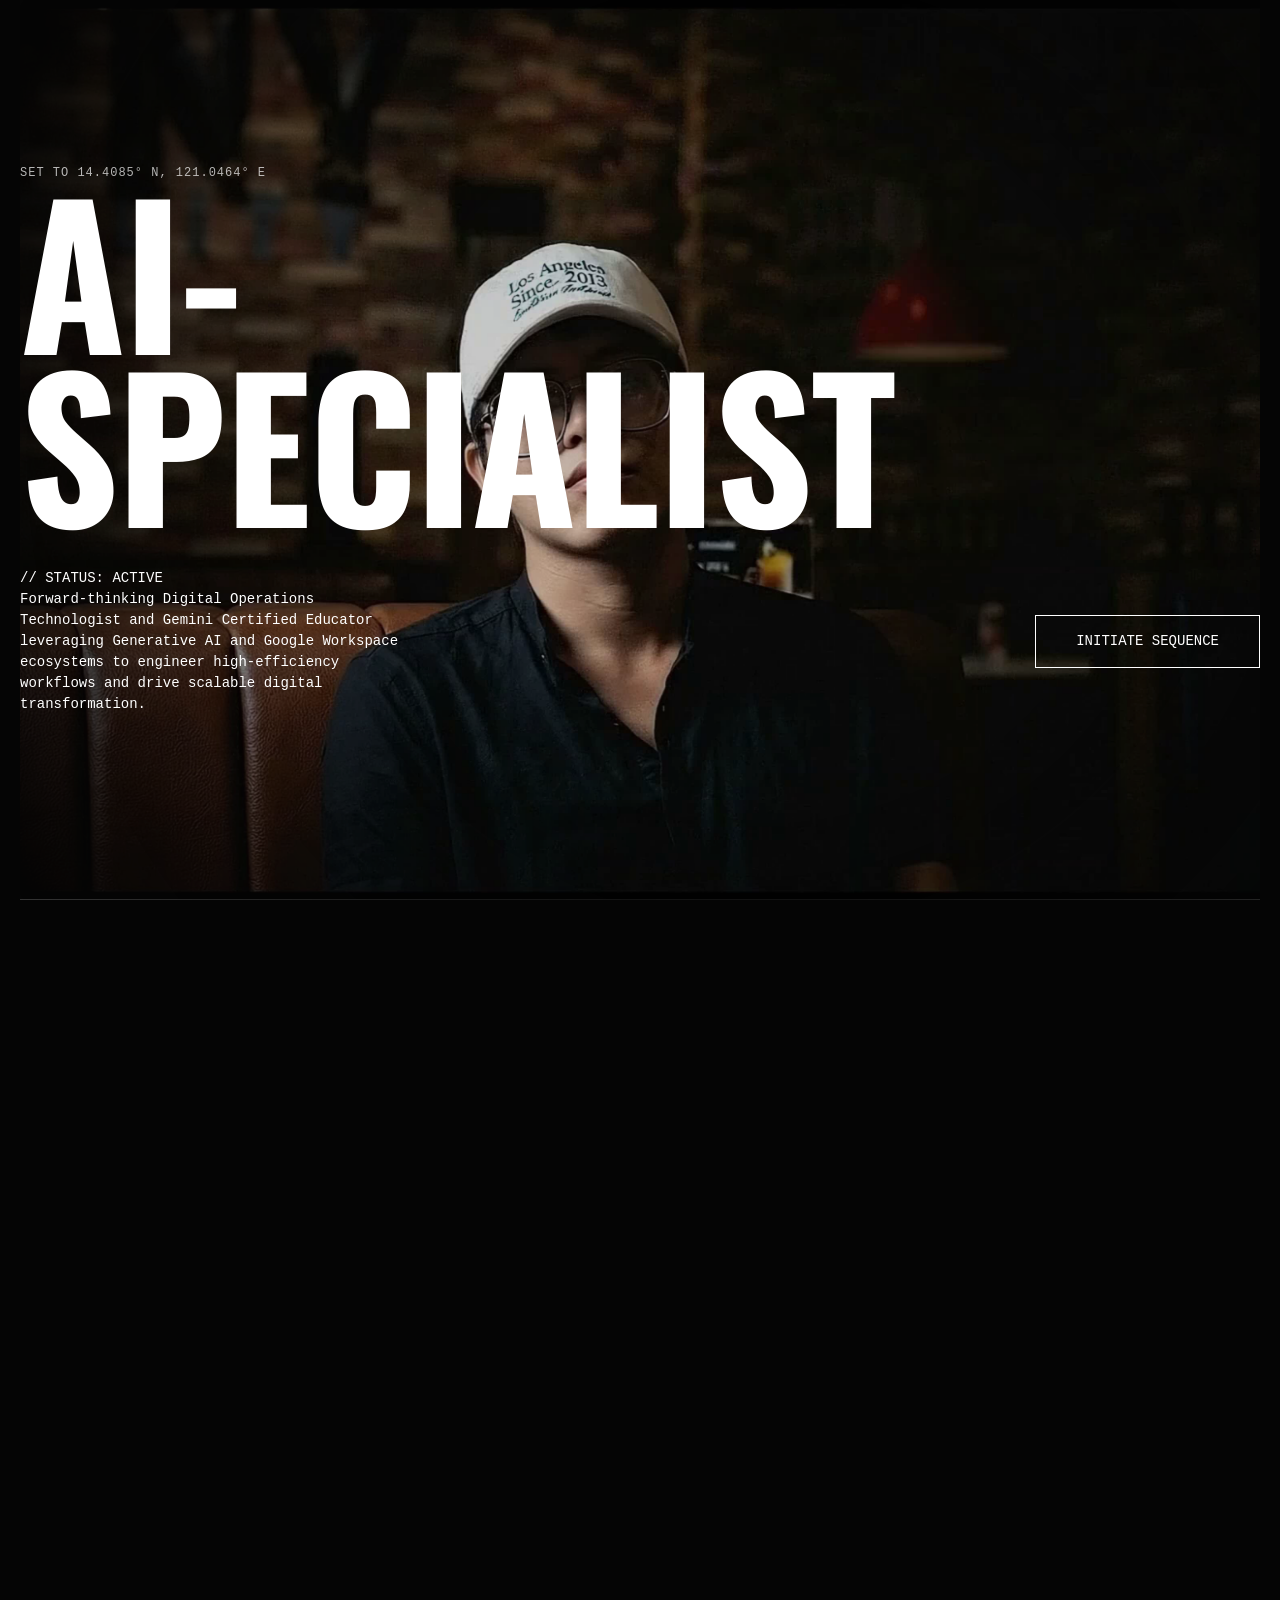
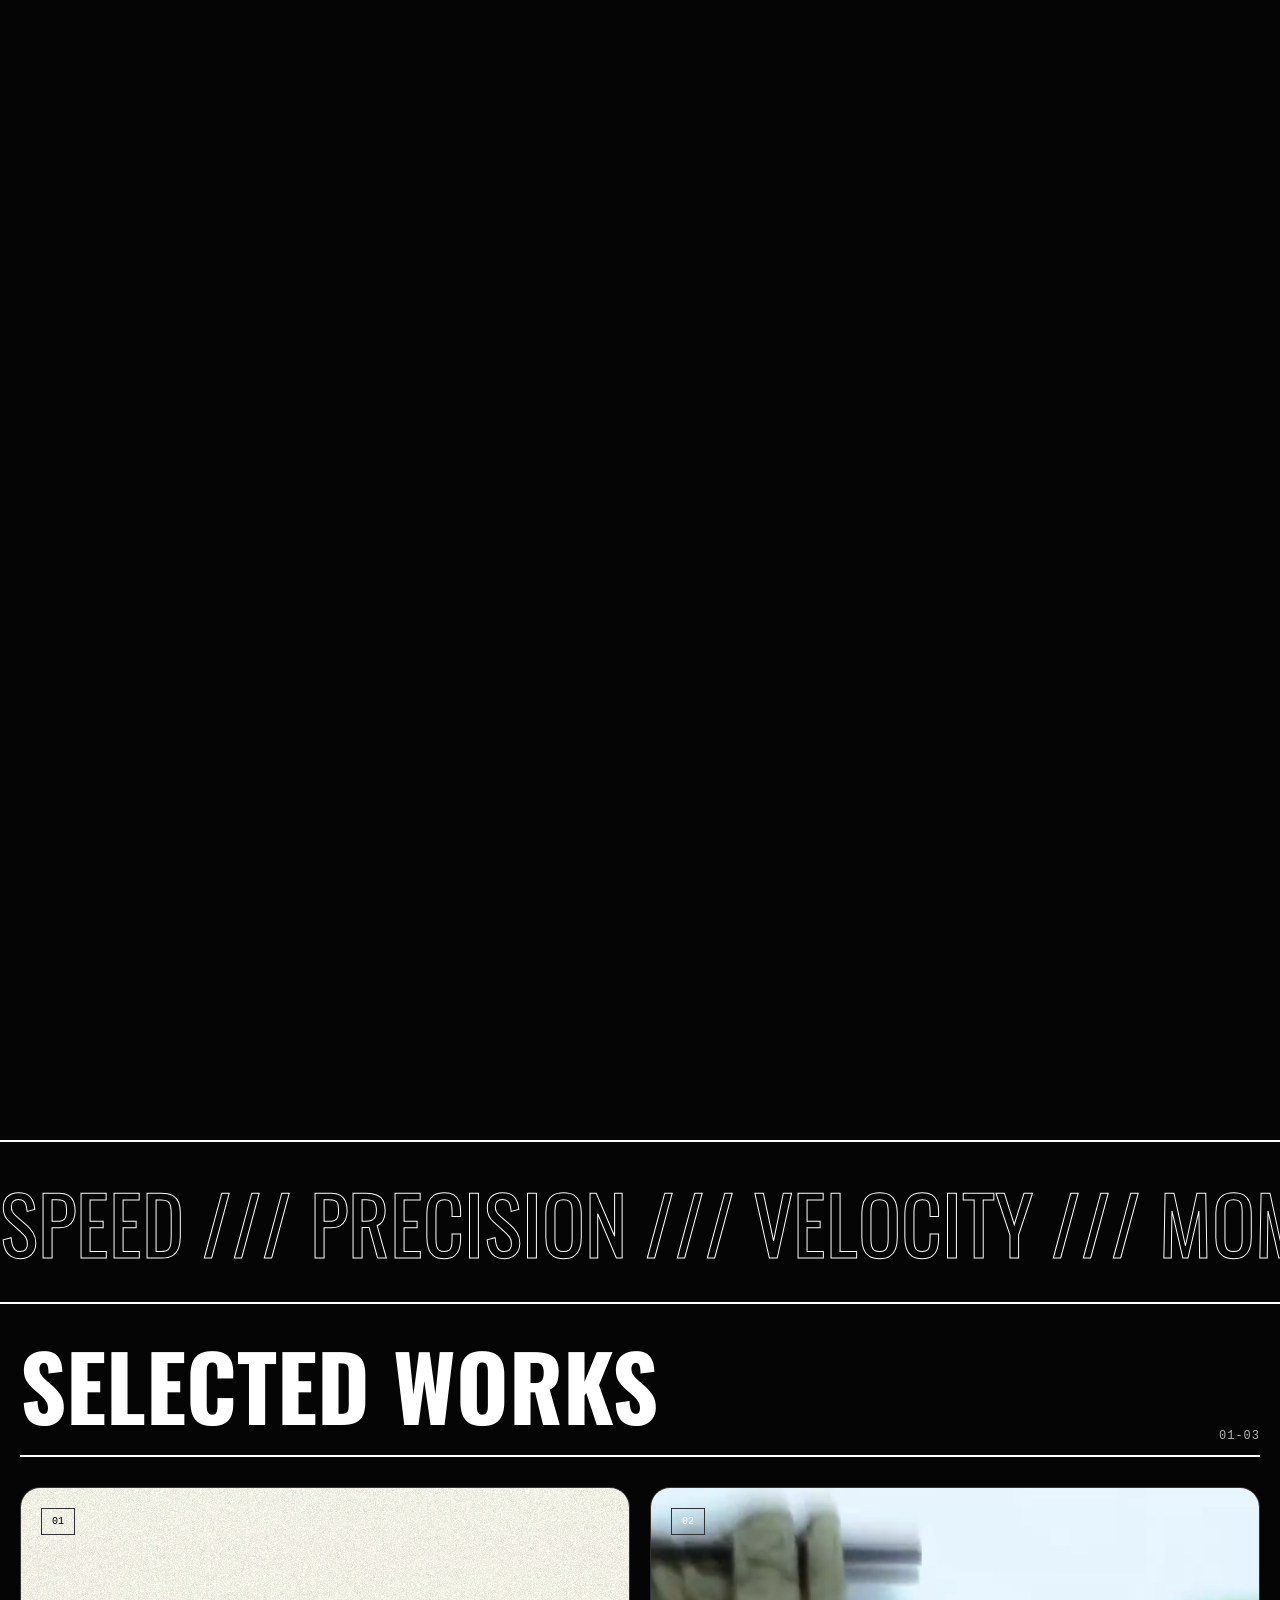
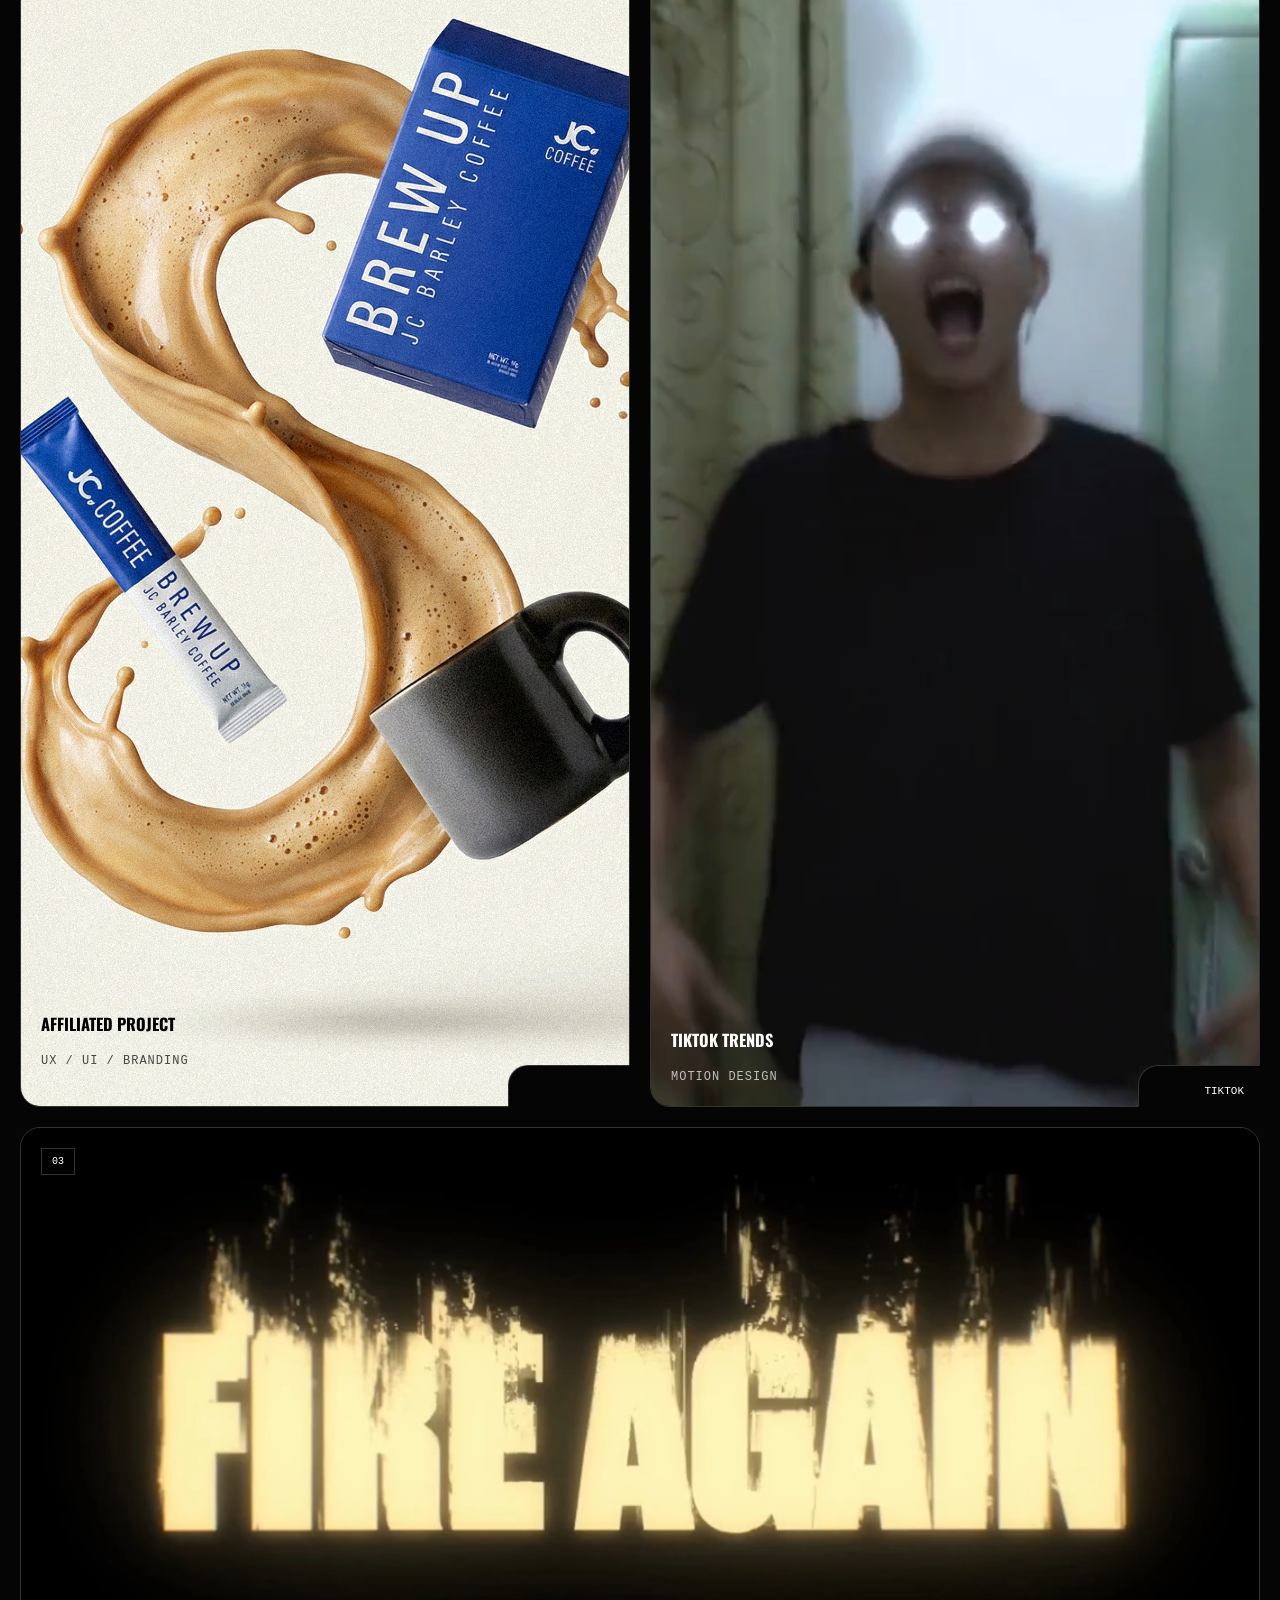
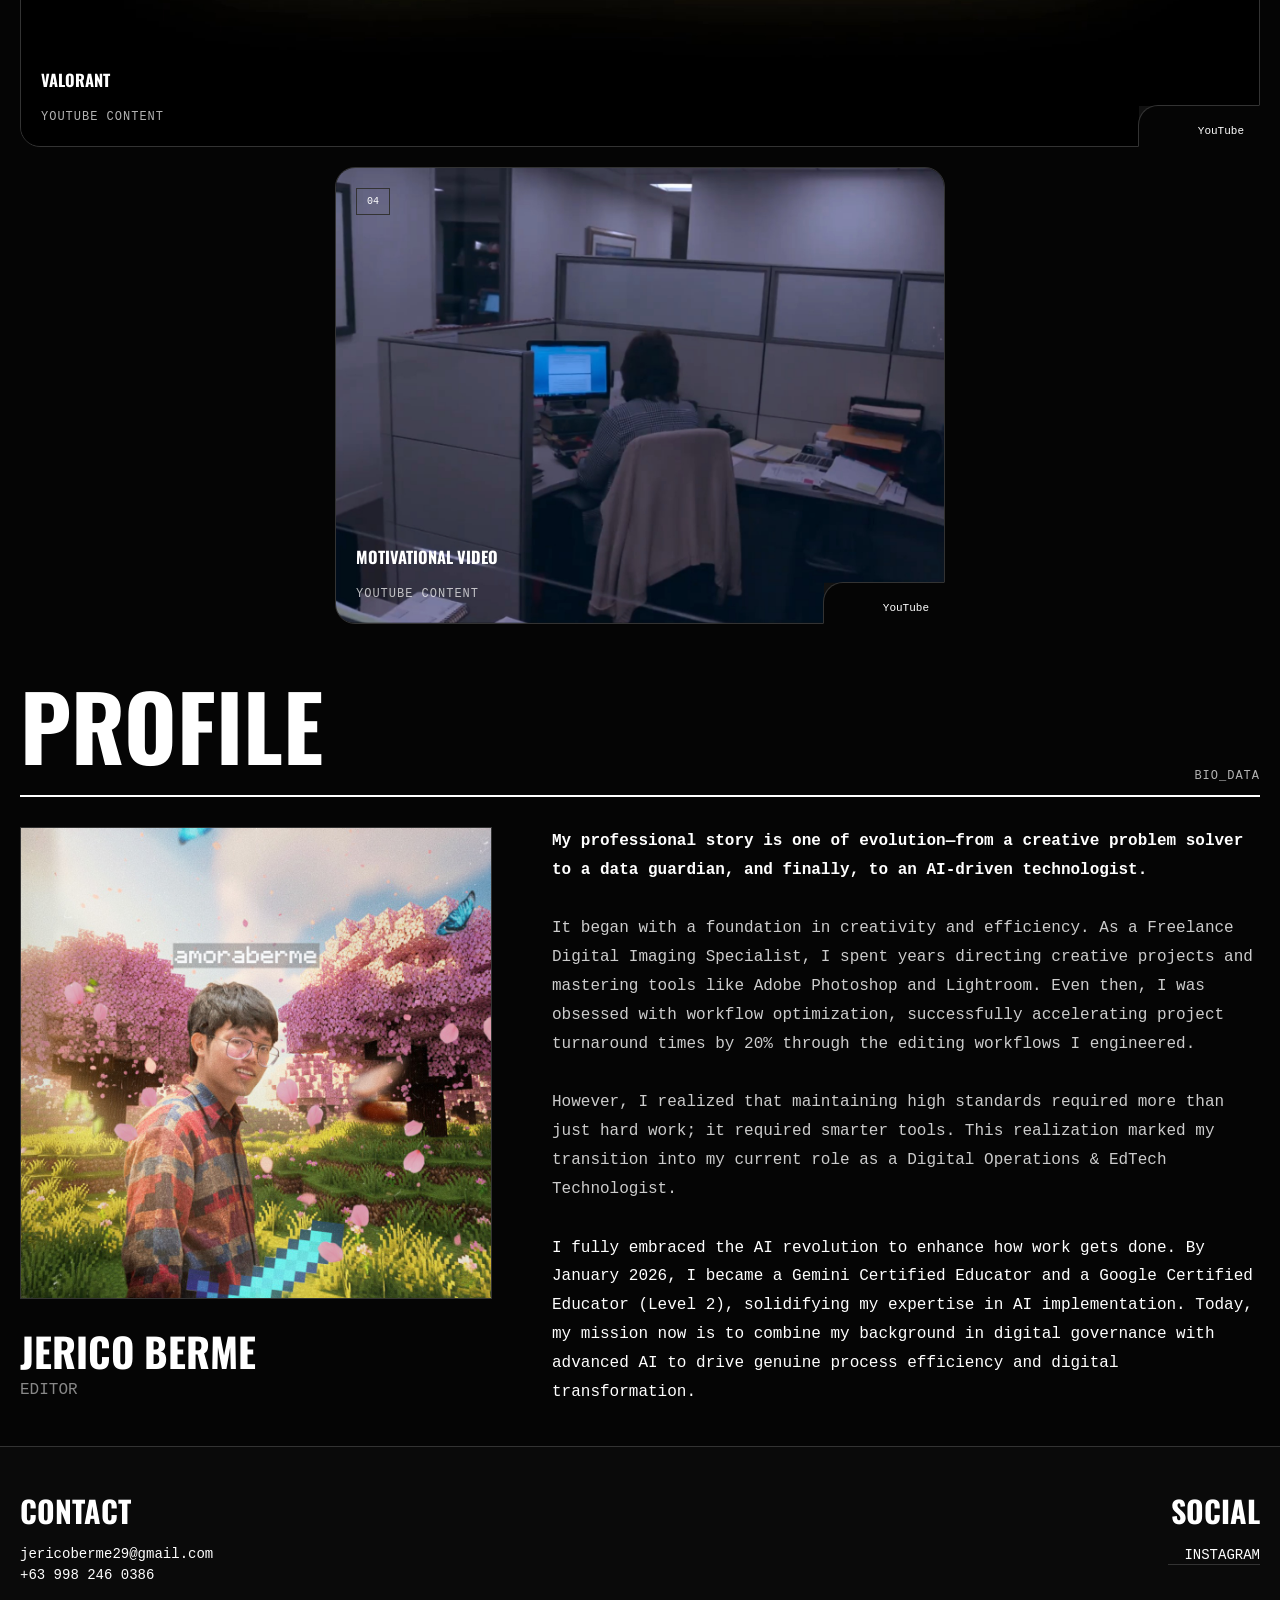
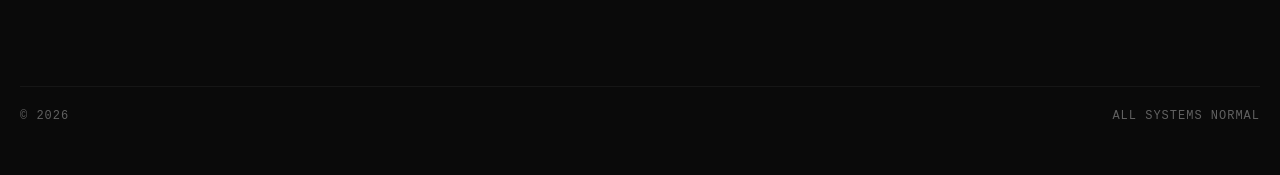
==== index.html @ cd76d148 "Initial commit" ====
<!DOCTYPE html>
<html lang="en">

<head>
    <meta charset="UTF-8">
    <meta name="viewport" content="width=device-width, initial-scale=1.0">
    <title>JERICO BERME - AI SPECIALIST</title>
    <style>
        :root {
            --color-void: #050505;
            --color-stark: #FFFFFF;
            --color-volt: #FFFFFF;

            --font-headline: 'Oswald', 'Impact', sans-serif;
            --font-data: 'Courier New', monospace;

            --spacing-unit: 20px;
        }

        /* RESET & BASE */
        * {
            box-sizing: border-box;
            margin: 0;
            padding: 0;
            cursor: crosshair !important;
            /* GLOBAL CROSSHAIR RULES */
        }

        body {
            background-color: var(--color-void);
            color: var(--color-stark);
            font-family: var(--font-data);
            font-size: 14px;
            line-height: 1.5;
            overflow-x: hidden;
            -webkit-font-smoothing: antialiased;
        }

        /* 
        ------------------------------------------------------------------
        // TYPOGRAPHY
        ------------------------------------------------------------------
        */
        h1,
        h2,
        h3,
        h4,
        h5,
        h6,
        .headline {
            font-family: var(--font-headline);
            text-transform: uppercase;
            line-height: 0.9;
            margin-bottom: var(--spacing-unit);
            font-weight: 700;
        }

        .mega-title {
            font-size: clamp(60px, 15vw, 200px);
            word-break: break-all;
            letter-spacing: -2px;
        }

        .section-header {
            font-size: clamp(30px, 5vw, 60px);
            border-bottom: 2px solid var(--color-stark);
            padding-bottom: 10px;
            margin-bottom: 30px;
            display: flex;
            justify-content: space-between;
            align-items: flex-end;
        }

        .data-label {
            font-size: 12px;
            opacity: 0.7;
            text-transform: uppercase;
            letter-spacing: 1px;
        }

        /* 
        ------------------------------------------------------------------
        // LAYOUT ARCHITECTURE
        ------------------------------------------------------------------
        */
        .container {
            max-width: 1400px;
            margin: 0 auto;
            padding: 0 var(--spacing-unit);
        }

        /* VERTICAL FEED */
        main {
            display: flex;
            flex-direction: column;
            gap: 40px;
            /* Reduced from 100px then 60px */
            padding-top: 40px;
            /* Reduced from 100px then 60px */
            padding-bottom: 40px;
            /* Reduced from 100px then 60px */
        }

        /* HERO SECTION */
        .hero {
            min-height: 80vh;
            display: flex;
            flex-direction: column;
            justify-content: flex-end;
            border-bottom: 1px solid #333;
            padding-bottom: var(--spacing-unit);
        }

        /* MARQUEE BANNER - INFINITE SCROLL */
        .marquee-container {
            width: 100%;
            overflow: hidden;
            border-top: 2px solid var(--color-stark);
            border-bottom: 2px solid var(--color-stark);
            background: var(--color-void);
            padding: 20px 0;
            white-space: nowrap;
        }

        .marquee-content {
            display: inline-block;
            animation: scroll-left 20s linear infinite;
        }

        .marquee-item {
            font-family: var(--font-headline);
            font-size: 80px;
            /* margin-right: 50px; Removed to fix spacing */
            margin-right: 0;
            color: transparent;
            -webkit-text-stroke: 1px var(--color-stark);
            transition: all 0.3s ease;
        }

        .marquee-container:hover .marquee-item {
            color: var(--color-volt);
            -webkit-text-stroke: 1px var(--color-volt);
        }

        @keyframes scroll-left {
            0% {
                transform: translateX(0);
            }

            100% {
                transform: translateX(-50%);
            }
        }

        /* BENTO GRID / MASONRY - TECH TAB UPDATE */
        .grid-section {
            display: grid;
            grid-template-columns: repeat(auto-fit, minmax(300px, 1fr));
            gap: 20px;
        }

        .grid-item {
            position: relative;
            background: #111;
            /* Main Border needs to be masked, so we might need a different approach or just accept the patch covers it */
            border: 1px solid #333;
            border-radius: 20px 20px 0 20px;
            /* TL, TR, BL, BR-Square? No, BR is where the cut is. */
            /* We leave BR square-ish because the patch will sit there. 
               Actually, if we radius the other 3, BR remains 0 (sharp).
            */
            transition: all 0.3s cubic-bezier(0.165, 0.84, 0.44, 1);
            overflow: visible;
            /* Must be visible for the tab patch if it extends or z-indexing */
            aspect-ratio: 1 / 1;
            display: flex;
            flex-direction: column;
        }

        /* THE CUT-OUT PATCH */
        .grid-item::after {
            content: '';
            position: absolute;
            bottom: -1px;
            right: -1px;
            width: 120px;
            /* Width of the cut-out */
            height: 40px;
            /* Height of the cut-out */
            background: var(--color-void);
            /* Matches Page BG */

            /* The Border logic to close the shape */
            border-top: 1px solid #333;
            border-left: 1px solid #333;
            border-bottom: 1px solid transparent;
            /* Hide bottom border of patch */
            border-right: 1px solid transparent;
            /* Hide right border of patch */

            border-radius: 20px 0 0 0;
            /* Curve the inner corner */
            z-index: 10;
            transition: border-color 0.3s ease;
            pointer-events: none;
            /* Let clicks pass through if needed, though labels are on top */
        }

        .grid-item.tall {
            aspect-ratio: 1 / 2;
            grid-row: span 2;
        }

        .grid-item.wide {
            grid-column: span 2;
            aspect-ratio: 2 / 1;
        }

        .grid-item-content {
            flex: 1;
            display: flex;
            flex-direction: column;
            justify-content: space-between;
            padding: 20px;
            z-index: 5;
            position: relative;
            /* Above the placeholder */
        }

        /* We need to move the date/category INTO the tab area */
        .grid-item .meta-tab {
            position: absolute;
            bottom: 5px;
            right: 5px;
            z-index: 20;
            /* Above the patch */
            font-size: 12px;
            color: var(--color-volt);
            background: var(--color-volt);
            color: #000;
            padding: 2px 10px;
            font-weight: bold;
            text-transform: uppercase;
        }

        /* Actually, user wants "framed". Let's put the text inside the black void space */
        .grid-item .tab-label {
            position: absolute;
            bottom: 8px;
            right: 15px;
            z-index: 11;
            /* Above patch */
            font-size: 11px;
            color: var(--color-stark);
            text-align: right;
        }

        /* Highlight specific labels */
        .grid-item:hover .tab-label {
            color: var(--color-volt);
        }

        /* Placeholder for images */
        .placeholder-img {
            position: absolute;
            top: 0;
            left: 0;
            width: 100%;
            height: 100%;
            background-color: #111;
            transition: transform 0.5s ease;
            z-index: 1;
            border-radius: 19px 19px 0 19px;
            /* Match container minus border width approx */
            /* We need to clip the image so it doesn't show under the patch */
            clip-path: polygon(0 0,
                    100% 0,
                    100% calc(100% - 40px),
                    calc(100% - 120px) calc(100% - 40px),
                    calc(100% - 120px) 100%,
                    0 100%);
        }

        /* 
        ------------------------------------------------------------------
        // INTERACTION PHYSICS
        ------------------------------------------------------------------
        */
        .grid-item:hover {
            border-color: var(--color-volt);
            transform: translateY(-4px);
            box-shadow: 0 10px 30px -10px rgba(0, 0, 0, 0.5);
            /* Shadow for lift */
        }

        /* ALSO Highlight the Patch Border */
        .grid-item:hover::after {
            border-top-color: var(--color-volt);
            border-left-color: var(--color-volt);
        }

        .grid-item:hover .placeholder-img {
            transform: scale(1.02);
        }

        .grid-item:hover .item-title {
            color: var(--color-volt);
        }

        /* SLIDESHOW ANIMATION */
        .slideshow-container {
            position: absolute;
            top: 0;
            left: 0;
            width: 100%;
            height: 100%;
            border-radius: 19px 19px 0 19px;
            overflow: hidden;
            z-index: 1;
        }

        .slide-img {
            position: absolute;
            top: 0;
            left: 0;
            width: 100%;
            height: 100%;
            object-fit: cover;
            opacity: 0;
            transition: opacity 0.3s ease;
        }

        /* Default state: First image visible */
        .slide-img:nth-child(1) {
            opacity: 1;
        }

        /* Hover: Trigger animation */
        .grid-item:hover .slide-img {
            animation: cycle-3 3s infinite;
        }

        /* Staggered animation delays handled by keyframes logic directly or delays */
        /* Actually, simpler to just animate opacity based on keyframes for each child */

        .grid-item:hover .slide-img:nth-child(1) {
            animation-name: cycle-1;
        }

        .grid-item:hover .slide-img:nth-child(2) {
            animation-name: cycle-2;
        }

        .grid-item:hover .slide-img:nth-child(3) {
            animation-name: cycle-3;
        }

        @keyframes cycle-1 {

            0%,
            33% {
                opacity: 1;
            }

            33.1%,
            100% {
                opacity: 0;
            }
        }

        @keyframes cycle-2 {

            0%,
            33% {
                opacity: 0;
            }

            33.1%,
            66% {
                opacity: 1;
            }

            66.1%,
            100% {
                opacity: 0;
            }
        }

        @keyframes cycle-3 {

            0%,
            66% {
                opacity: 0;
            }

            66.1%,
            100% {
                opacity: 1;
            }
        }

        /* Dark Text Override for Light Images */
        .text-dark .item-title,
        .text-dark .data-label,
        .text-dark .meta-tag,
        .text-dark .tab-label {
            color: #000000 !important;
        }

        /* CARD MEDIA QUERIES */
        #hero-sequence {
            position: absolute;
            top: 0;
            left: 0;
            width: 100%;
            height: 100%;
            z-index: 1;
            /* Background Layer */

            pointer-events: none;

            /* Feathering / Masking */
            /* Restored to blend edges into the void */
            mask-image: radial-gradient(circle at 60% 50%, black 40%, transparent 100%);
            -webkit-mask-image: radial-gradient(circle at 60% 50%, black 40%, transparent 100%);

            opacity: 0.8;
            /* Slight transparency for text contrast */
        }

        /* VIDEO PREVIEW (For Kinetic Cards) */
        .video-preview {
            position: absolute;
            top: 0;
            left: 0;
            width: 100%;
            height: 100%;
            object-fit: cover;
            border-radius: 19px 19px 0 19px;
            /* Match container minus border */
            clip-path: polygon(0 0,
                    100% 0,
                    100% calc(100% - 40px),
                    calc(100% - 120px) calc(100% - 40px),
                    calc(100% - 120px) 100%,
                    0 100%);
            transition: transform 0.5s ease;
            z-index: 1;
        }

        .anim-gif {
            opacity: 0;
            transition: opacity 0.3s ease;
            z-index: 2;
            /* Above static */
        }

        .grid-item:hover .anim-gif {
            opacity: 1;
        }

        /* Ensure the images scale like the placeholders did */
        .grid-item:hover .video-preview {
            transform: scale(1.02);
        }

        /* KINETIC TAB (Grid Link) */
        .kinetic-tab {
            position: absolute;
            bottom: 8px;
            right: 15px;
            z-index: 20;
            display: flex;
            flex-direction: column;
            height: 13px;
            /* Matches font-size roughly */
            overflow: hidden;
            text-decoration: none;
            color: var(--color-stark);
            text-align: right;
            font-size: 11px;
            cursor: pointer;
        }

        .kinetic-tab span {
            display: block;
            line-height: 13px;
            transition: transform 0.3s cubic-bezier(0.19, 1, 0.22, 1);
        }

        .kinetic-tab:hover span {
            transform: translateY(-100%);
        }

        .kinetic-tab span:nth-child(2) {
            color: var(--color-volt);
        }

        /* BUTTONS */
        .btn {
            display: inline-block;
            background: transparent;
            border: 1px solid var(--color-stark);
            color: var(--color-stark);
            padding: 15px 40px;
            font-family: var(--font-data);
            text-transform: uppercase;
            text-decoration: none;
            transition: all 0.2s ease;
            position: relative;
            overflow: hidden;
        }

        .btn:hover {
            background: var(--color-volt);
            color: var(--color-void);
            border-color: var(--color-volt);
            box-shadow: 0 0 15px var(--color-volt);
        }

        /* UTILS */
        .flex-between {
            display: flex;
            justify-content: space-between;
            align-items: center;
        }

        /* KINETIC LINK (ROLLING TEXT) */
        .kinetic-link {
            display: inline-flex;
            flex-direction: column;
            height: 20px;
            /* Adjust to match font-size line-height approx */
            overflow: hidden;
            text-decoration: none;
            color: inherit;
            vertical-align: bottom;
            border-bottom: 1px solid #333;
        }

        .kinetic-link span {
            display: block;
            transition: transform 0.3s cubic-bezier(0.19, 1, 0.22, 1);
            line-height: 20px;
            /* Match container height */
        }

        .kinetic-link:hover span {
            transform: translateY(-100%);
        }

        .kinetic-link:hover {
            border-color: var(--color-volt);
        }

        .meta-tag {
            border: 1px solid #333;
            padding: 5px 10px;
            font-size: 10px;
        }

        /* MOBILE OPTIMIZATIONS */
        @media (max-width: 768px) {
            .mega-title {
                font-size: 15vw;
            }

            /* Stack Grid Items */
            .grid-section {
                grid-template-columns: 1fr;
                /* Force Single Column */
            }

            .grid-item.wide,
            .grid-item.tall {
                grid-column: span 1;
                grid-row: span 1;
                aspect-ratio: 1/1;
                /* Normalize aspect ratio */
            }

            /* Fix Grid Item 04 (Motivational Video) overrides for mobile */
            .grid-item[style*="grid-column: span 2"] {
                grid-column: span 1 !important;
                width: 100% !important;
                justify-self: stretch !important;
            }

            /* Stack Profile Section */
            .section-header+div {
                display: flex !important;
                flex-direction: column;
                gap: 40px !important;
            }

            .section-header+div>div {
                width: 100%;
            }

            /* Stack Footer */
            footer .flex-between {
                flex-direction: column;
                gap: 40px;
            }

            footer .flex-between>div {
                width: 100%;
                text-align: left !important;
            }
        }
    </style>
    <!-- Import Fonts via Google Fonts for "Oswald" to simulate impact-style -->
    <link rel="preconnect" href="https://fonts.googleapis.com">
    <link rel="preconnect" href="https://fonts.gstatic.com" crossorigin>
    <link href="https://fonts.googleapis.com/css2?family=Oswald:wght@500;700&display=swap" rel="stylesheet">
</head>

<body>

    <div class="container">
        <!-- HEADER REMOVED by user request -->

        <main style="padding-top: 0;">
            <div class="scroll-track" style="height: 300vh; position: relative;">
                <div class="sticky-hero"
                    style="position: sticky; top: 0; height: 100vh; width: 100%; overflow: hidden;">
                    <!-- CANVAS BACKGROUND -->
                    <canvas id="hero-sequence"></canvas>

                    <!-- HERO CONTENT (Overlay) -->
                    <!-- HERO CONTENT (Overlay) -->
                    <!-- Removed z-index from parent .hero to allow interleaving children with canvas -->
                    <section class="hero"
                        style="position: relative; height: 100%; display: flex; flex-direction: column; justify-content: center; pointer-events: none;">
                        <div class="data-label" style="pointer-events: auto; position: relative; z-index: 20;">SET TO
                            14.4085° N, 121.0464° E</div>
                        <h1 class="mega-title"
                            style="pointer-events: auto; position: relative; z-index: 10; color: var(--color-stark);">
                            AI-<br>
                            SPECIALIST
                        </h1>
                        <div class="flex-between"
                            style="margin-top: 20px; pointer-events: auto; position: relative; z-index: 20;">
                            <p style="max-width: 400px;">
                                // STATUS: ACTIVE<br>
                                Forward-thinking Digital Operations Technologist and Gemini Certified Educator
                                leveraging Generative AI and Google Workspace ecosystems to engineer high-efficiency
                                workflows and drive scalable digital transformation.
                            </p>
                            <a href="#" class="btn">Initiate Sequence</a>
                        </div>
                    </section>
                </div>
            </div>

            <!-- MARQUEE BANNER -->
        </main>
    </div>

    <!-- FULL WIDTH MARQUEE -->
    <div class="marquee-container">
        <div class="marquee-content">
            <span class="marquee-item">SPEED /// PRECISION /// VELOCITY /// MOMENTUM /// FORCE ///&nbsp;</span>
            <span class="marquee-item">SPEED /// PRECISION /// VELOCITY /// MOMENTUM /// FORCE ///&nbsp;</span>
        </div>
    </div>

    <div class="container" style="margin-top: 40px; margin-bottom: 40px;">
        <!-- BENTO GRID -->
        <section>
            <div class="section-header">
                <h2>SELECTED WORKS</h2>
                <span class="data-label">01-03</span>
            </div>

            <div class="grid-section">
                <!-- ITEM 1 -->
                <div class="grid-item tall text-dark">
                    <div class="slideshow-container">
                        <img src="images/Gemini_Generated_Image_p5yba7p5yba7p5yb.png" class="slide-img" alt="Slide 1">
                        <img src="images/asd.png" class="slide-img" alt="Slide 2">
                        <img src="images/adfsgd.png" class="slide-img" alt="Slide 3">
                    </div>

                    <div class="grid-item-content" style="z-index: 2; position: relative;">
                        <div class="flex-between">
                            <span class="meta-tag">01</span>
                            <!-- Moved Date to Tab Label -->
                        </div>
                        <div>
                            <h3 class="item-title">Affiliated Project</h3>
                            <p class="data-label">UX / UI / BRANDING</p>
                        </div>
                    </div>
                    <div class="tab-label" style="z-index: 2; position: relative;">2024</div>
                </div>

                <!-- ITEM 2 -->
                <div class="grid-item tall">
                    <!-- Video Preview Stack -->
                    <img src="images/tiktok-static.jpg" class="video-preview static-thumb" alt="TikTok Preview Static">
                    <img src="images/titookvid-ezgif.com-video-to-webp-converter.webp" class="video-preview anim-gif"
                        alt="TikTok Preview Animated">

                    <div class="grid-item-content">
                        <div class="flex-between">
                            <span class="meta-tag">02</span>
                        </div>
                        <div>
                            <h3 class="item-title">TIKTOK TRENDS</h3>
                            <p class="data-label">MOTION DESIGN</p>
                        </div>
                    </div>
                    <a href="https://www.tiktok.com/@amorvisuals" class="kinetic-tab" target="_blank">
                        <span>TIKTOK</span>
                        <span>@amorvisuals</span>
                    </a>
                </div>

                <!-- ITEM 3 (VALORANT - WIDE) -->
                <div class="grid-item wide">
                    <!-- Video Preview Stack -->
                    <img src="images/valorant-static.jpg" class="video-preview static-thumb" alt="Valorant Static">
                    <img src="images/FireAgain-ezgif.com-video-to-webp-converter.webp" class="video-preview anim-gif"
                        alt="Valorant Animated">

                    <div class="grid-item-content">
                        <div class="flex-between">
                            <span class="meta-tag">03</span>
                        </div>
                        <div>
                            <h3 class="item-title">VALORANT</h3>
                            <p class="data-label">YouTube Content</p>
                        </div>
                    </div>
                    <a href="https://youtube.com/@amorvisual" class="kinetic-tab" target="_blank">
                        <span>YouTube</span>
                        <span>@amorvisual</span>
                    </a>
                </div>

                <!-- ITEM 4 (TUSOAD - STANDARD 430x322) -->
                <div class="grid-item"
                    style="aspect-ratio: 430/322; grid-column: span 2; justify-self: center; width: calc(50% - 10px);">
                    <!-- Video Preview Stack -->
                    <img src="images/tusoad-static.jpg" class="video-preview static-thumb" alt="TUSOAD Static">
                    <img src="images/TUSOAD-ezgif.com-video-to-webp-converter.webp" class="video-preview anim-gif"
                        alt="TUSOAD Animated">

                    <div class="grid-item-content">
                        <div class="flex-between">
                            <span class="meta-tag">04</span>
                        </div>
                        <div>
                            <h3 class="item-title">Motivational Video</h3>
                            <p class="data-label">YouTube Content</p>
                        </div>
                    </div>
                    <a href="https://youtube.com/@innershift11" class="kinetic-tab" target="_blank">
                        <span>YouTube</span>
                        <span>@innershift1</span>
                    </a>
                </div>
            </div>


        </section>

        <!-- NEW ABOUT SECTION -->
        <section style="margin-top: 60px; scroll-margin-top: 60px;">
            <div class="section-header">
                <h2>PROFILE</h2>
                <span class="data-label">BIO_DATA</span>
            </div>

            <div style="display: grid; grid-template-columns: minmax(300px, 1fr) 1.5fr; gap: 60px; align-items: start;">
                <!-- Left Column: Image & Identity -->
                <div>
                    <div
                        style="aspect-ratio: 1/1; background-color: #111; border: 1px solid #333; position: relative; margin-bottom: 30px; overflow: hidden;">
                        <img src="images/profile.jpg" alt="Jerico Berme Profile"
                            style="width: 100%; height: 100%; object-fit: cover; display: block;">
                    </div>
                    <h2 style="font-size: 40px; margin-bottom: 5px; line-height: 1.1;">JERICO BERME</h2>
                    <p style="font-family: var(--font-data); color: #888; font-size: 16px;">EDITOR</p>
                </div>

                <!-- Right Column: Biography -->
                <div style="font-family: var(--font-data); font-size: 16px; line-height: 1.8; color: #ccc;">
                    <p style="margin-bottom: 30px; font-weight: bold; color: white;">My professional story is one of
                        evolution—from a creative problem solver to a data guardian, and finally, to an AI-driven
                        technologist.</p>

                    <p style="margin-bottom: 30px;">It began with a foundation in creativity and efficiency. As a
                        Freelance Digital Imaging Specialist, I spent years directing creative projects and mastering
                        tools like Adobe Photoshop and Lightroom. Even then, I was obsessed with workflow optimization,
                        successfully accelerating project turnaround times by 20% through the editing workflows I
                        engineered.</p>



                    <p style="margin-bottom: 30px;">However, I realized that maintaining high standards required more
                        than just hard work; it required smarter tools. This realization marked my transition into my
                        current role as a Digital Operations & EdTech Technologist.</p>

                    <p style="color: var(--color-volt);">I fully embraced the AI revolution to enhance how work gets
                        done. By January 2026, I became a Gemini Certified Educator and a Google Certified Educator
                        (Level 2), solidifying my expertise in AI implementation. Today, my mission now is to combine my
                        background in digital governance with advanced AI to drive genuine process efficiency and
                        digital transformation.</p>
                </div>
            </div>
        </section>
    </div>

    <!-- FOOTER -->
    <footer style="border-top: 1px solid #333; padding: 50px 0; background: #0a0a0a;">
        <div class="container">
            <div class="flex-between" style="align-items: flex-start;">
                <div>
                    <div class="headline" style="font-size: 30px;">CONTACT</div>
                    <p>jericoberme29@gmail.com</p>
                    <p>+63 998 246 0386</p>
                </div>
                <div style="text-align: right;">
                    <div class="headline" style="font-size: 30px;">SOCIAL</div>
                    <a href="https://www.instagram.com/amoraberme" class="kinetic-link">
                        <span>INSTAGRAM</span>
                        <span style="color: var(--color-volt);">@AMORABERME</span>
                    </a>
                </div>
            </div>
            <div
                style="margin-top: 100px; padding-top: 20px; border-top: 1px solid #222; display: flex; justify-content: space-between; opacity: 0.5;">
                <span class="data-label">© 2026</span>
                <span class="data-label">ALL SYSTEMS NORMAL</span>
            </div>
        </div>
    </footer>

    <script src="js/scroll-sequence.js"></script>
</body>

</html>
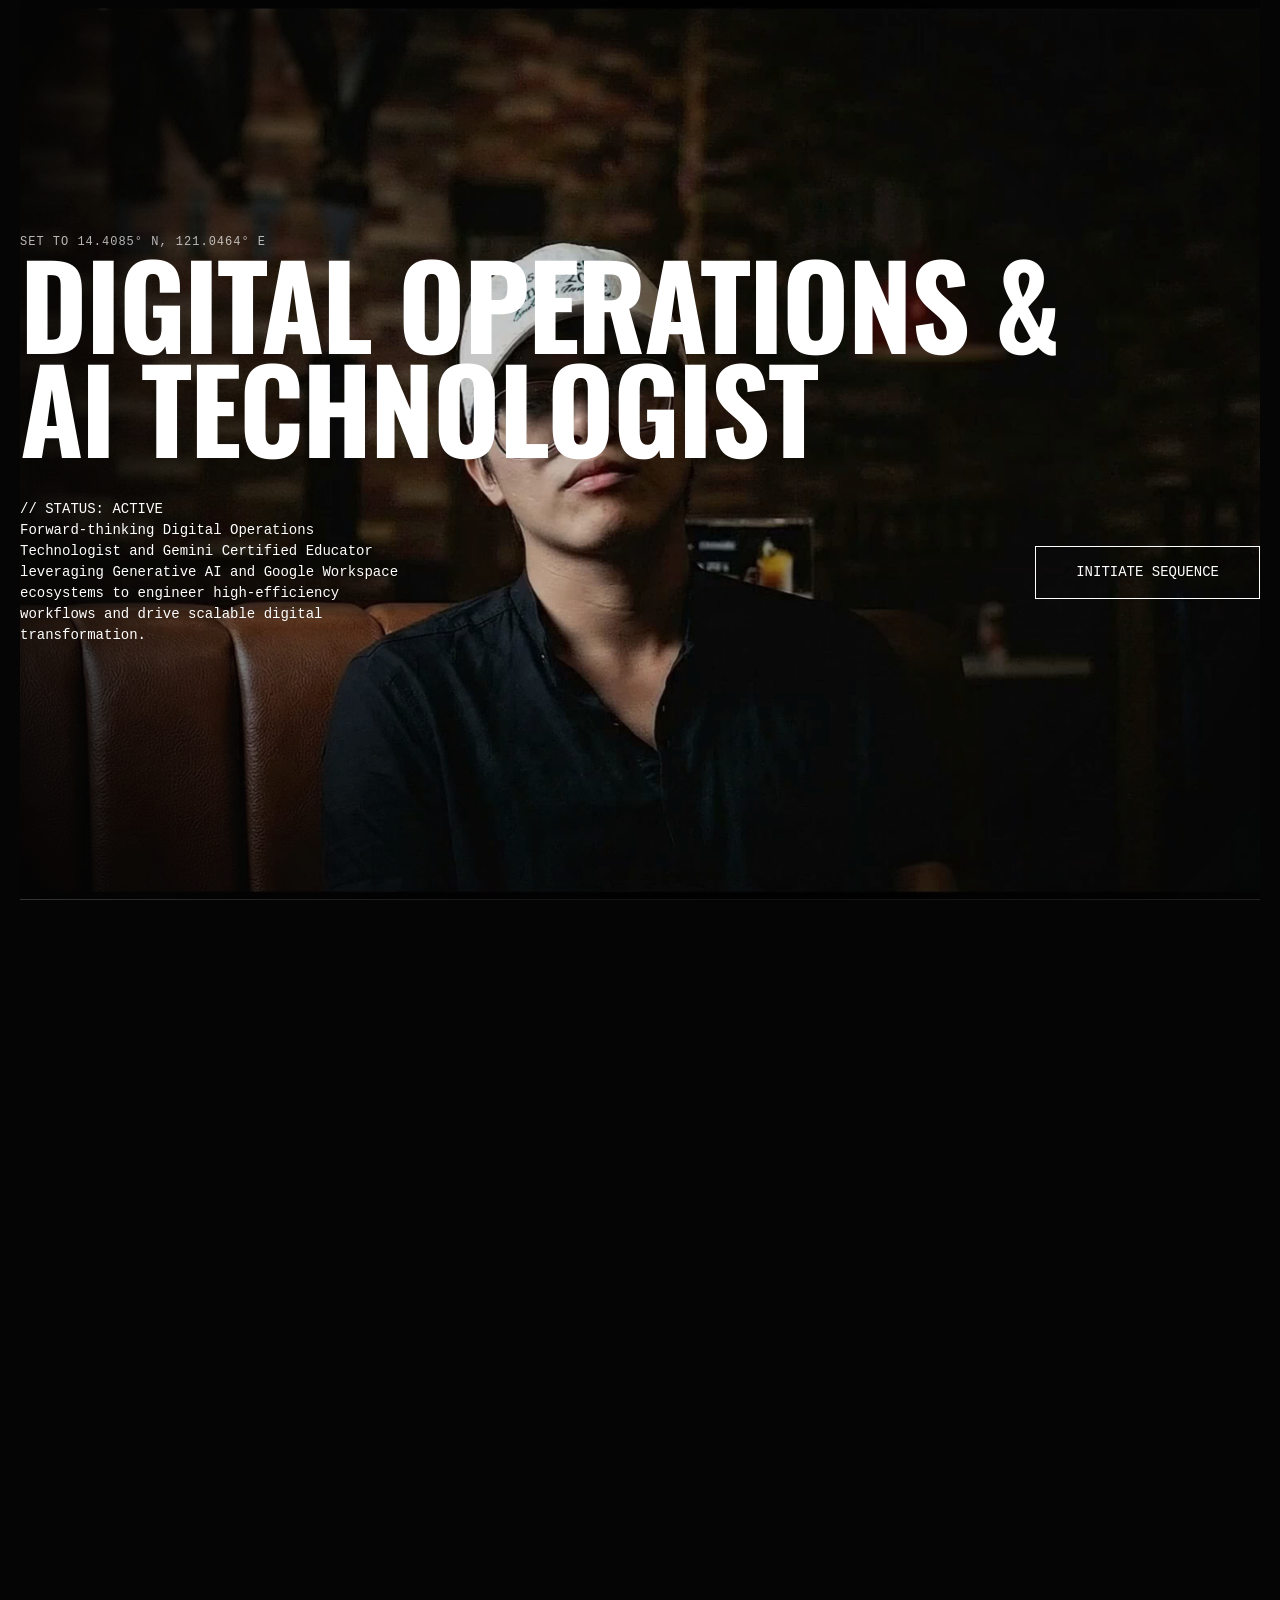
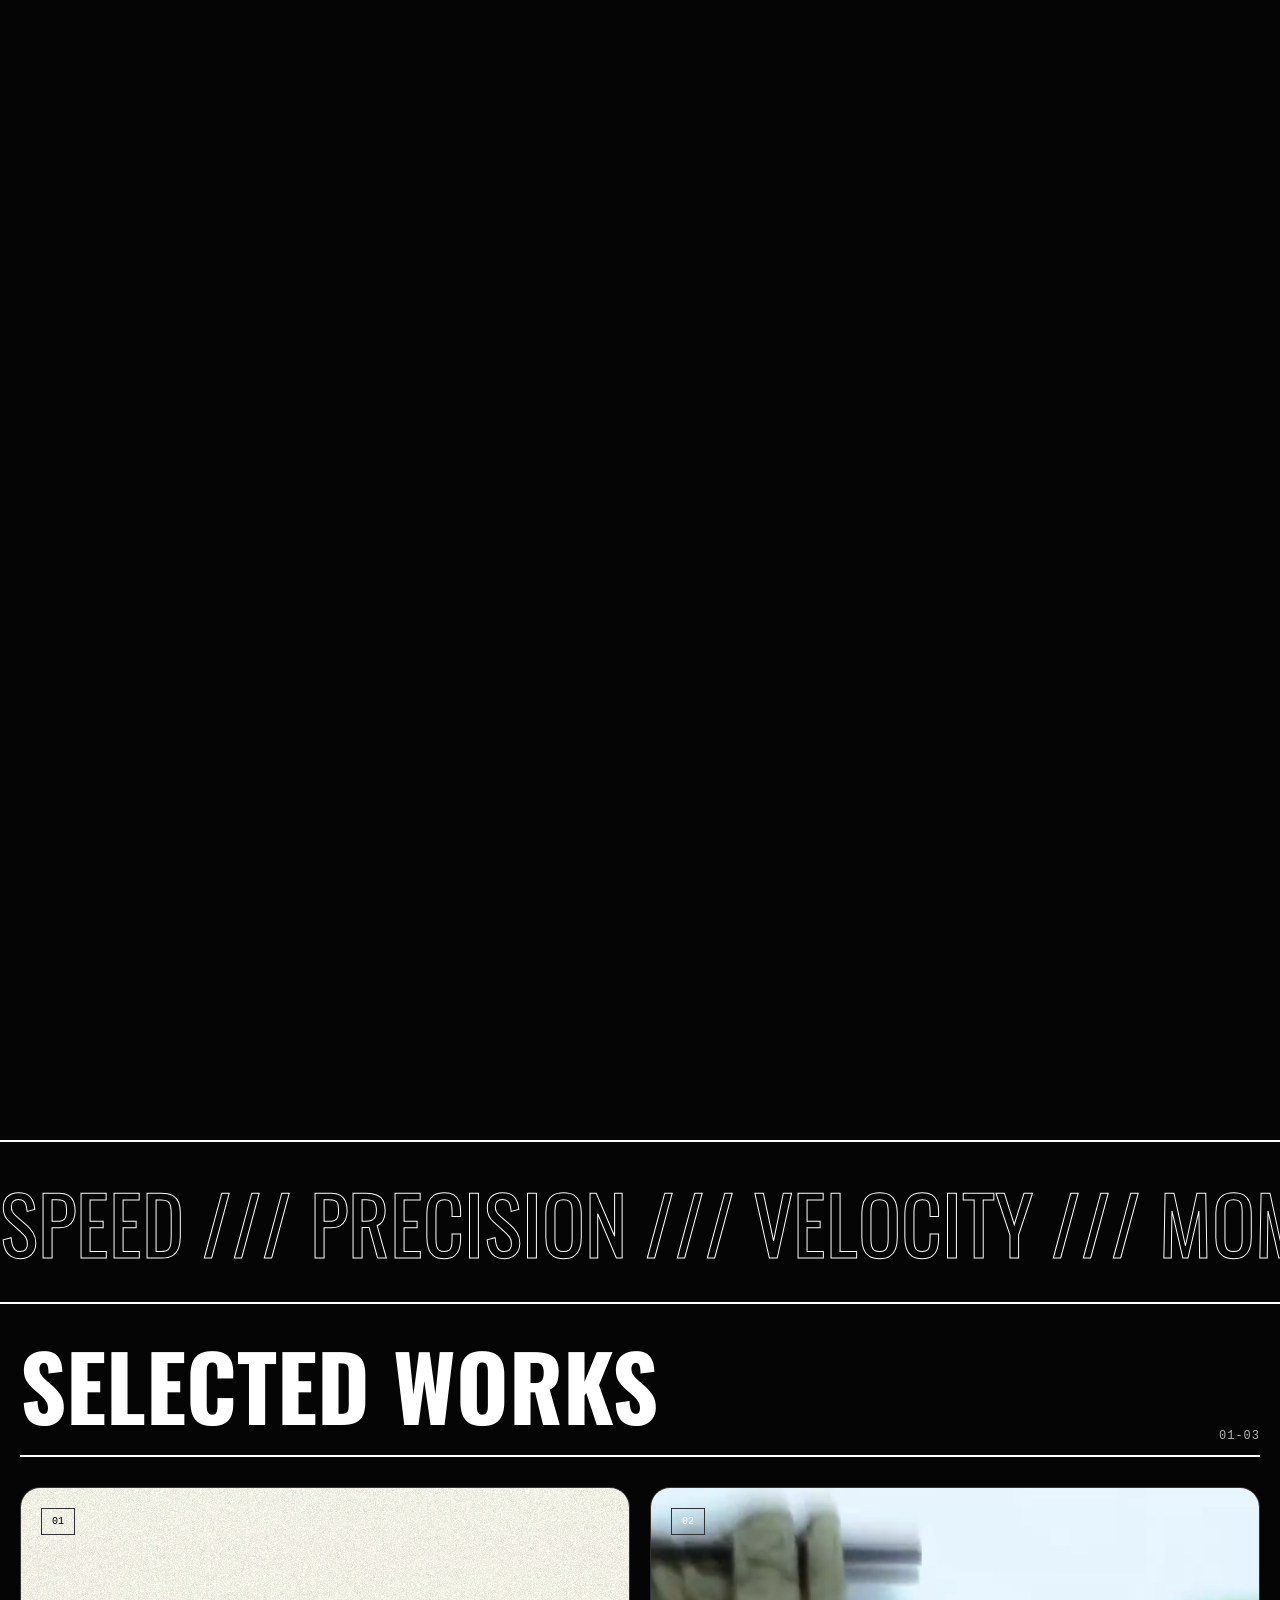
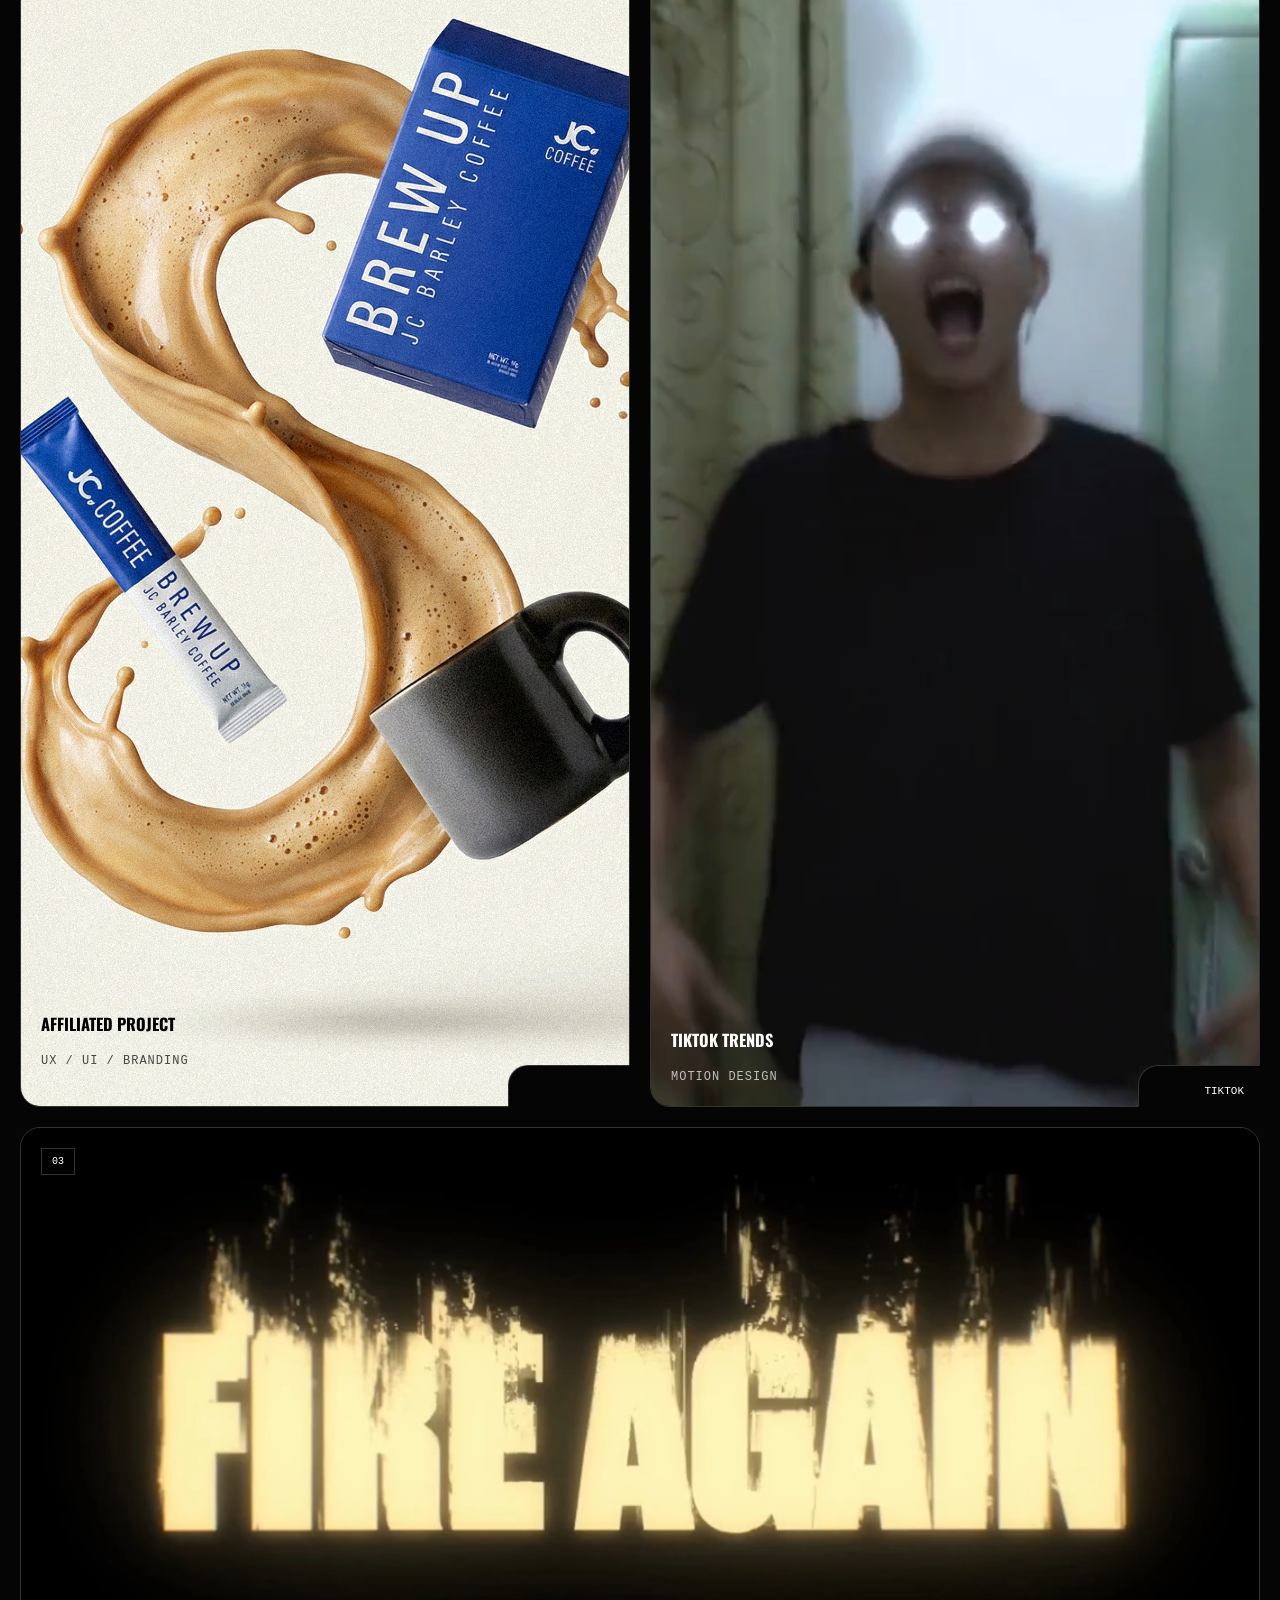
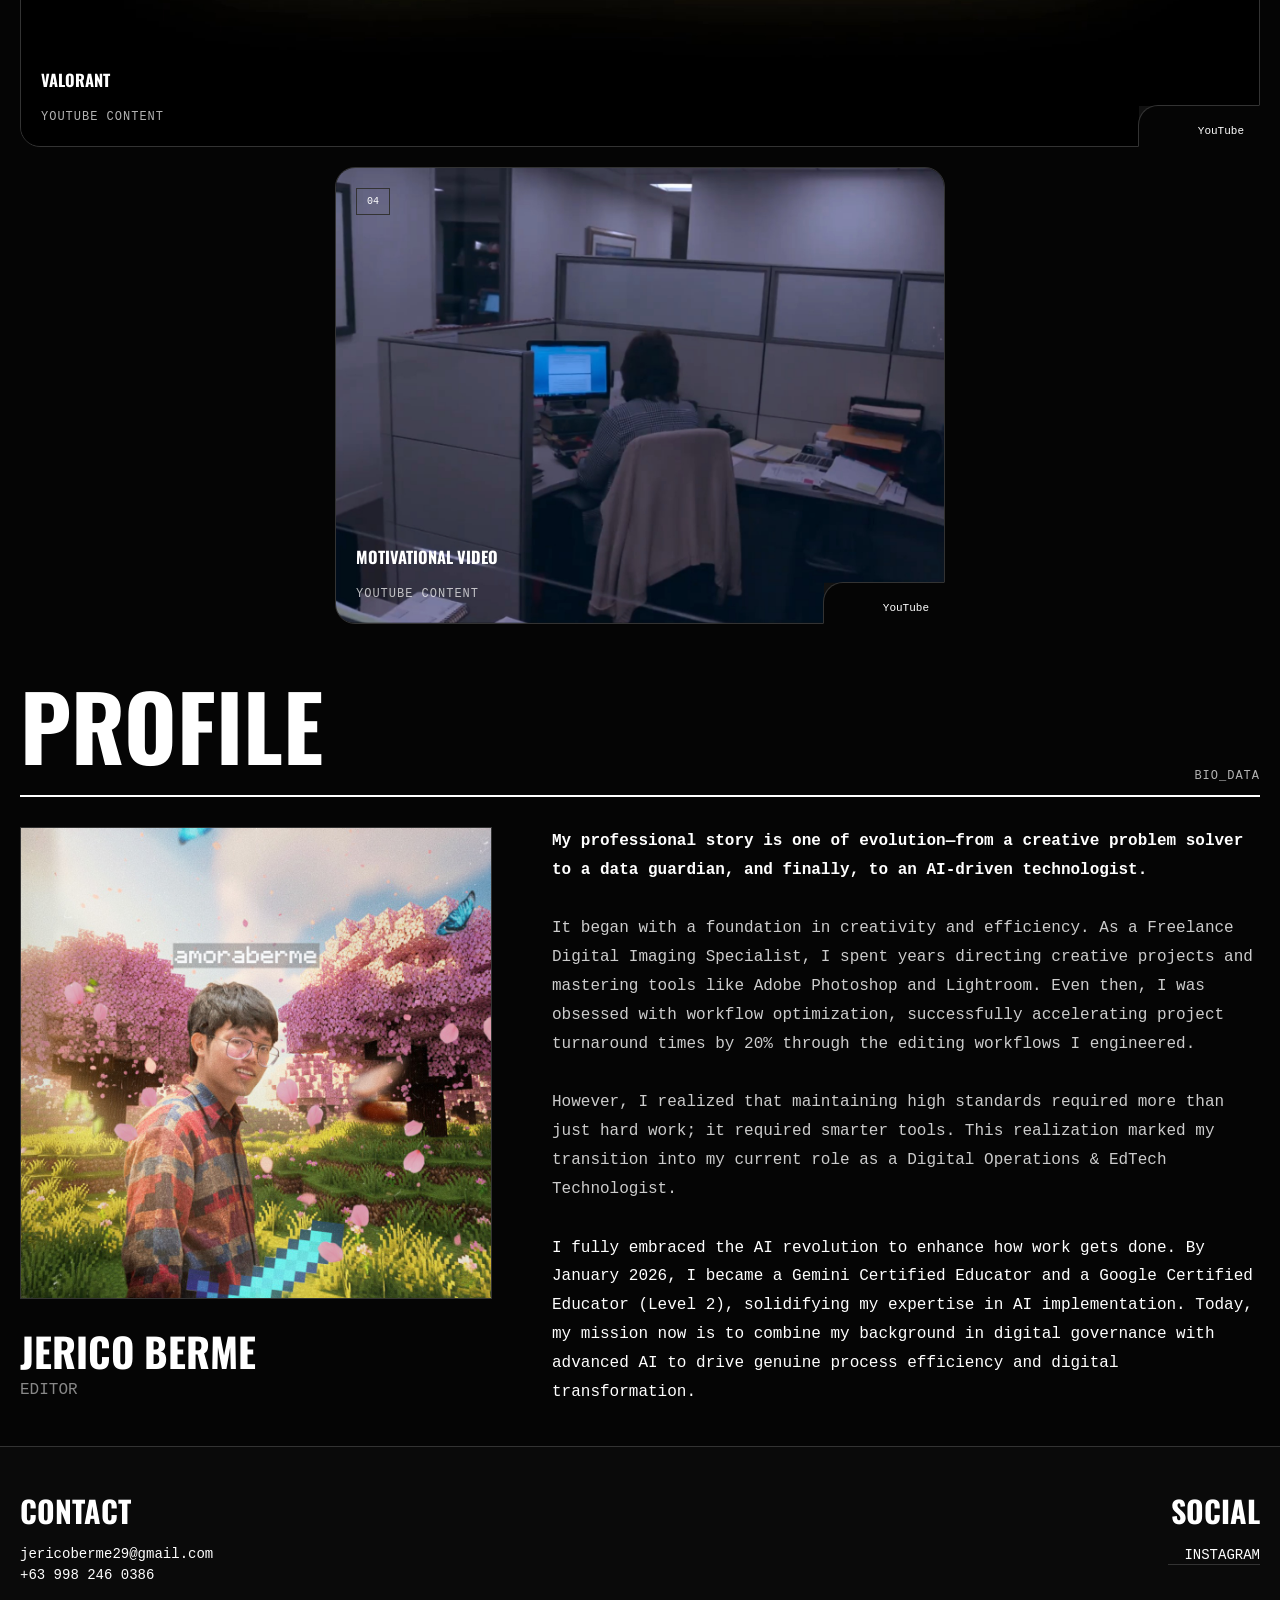
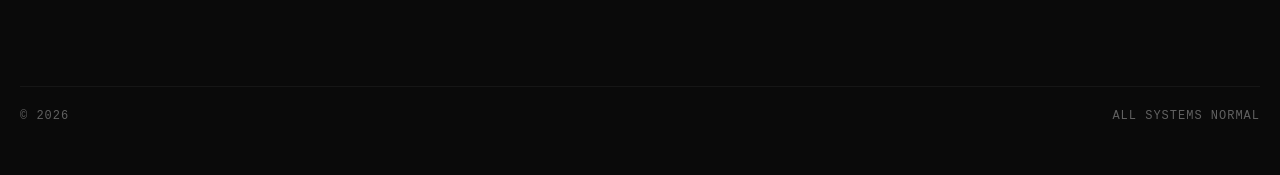
==== commit 60746a9b: "Update Hero title to Digital Operations & AI Technologist" ====
--- a/index.html
+++ b/index.html
@@ -56,7 +56,7 @@
         }
 
         .mega-title {
-            font-size: clamp(60px, 15vw, 200px);
+            font-size: clamp(40px, 9vw, 150px);
             word-break: break-all;
             letter-spacing: -2px;
         }
@@ -636,8 +636,8 @@
                             14.4085° N, 121.0464° E</div>
                         <h1 class="mega-title"
                             style="pointer-events: auto; position: relative; z-index: 10; color: var(--color-stark);">
-                            AI-<br>
-                            SPECIALIST
+                            DIGITAL OPERATIONS &<br>
+                            AI TECHNOLOGIST
                         </h1>
                         <div class="flex-between"
                             style="margin-top: 20px; pointer-events: auto; position: relative; z-index: 20;">
